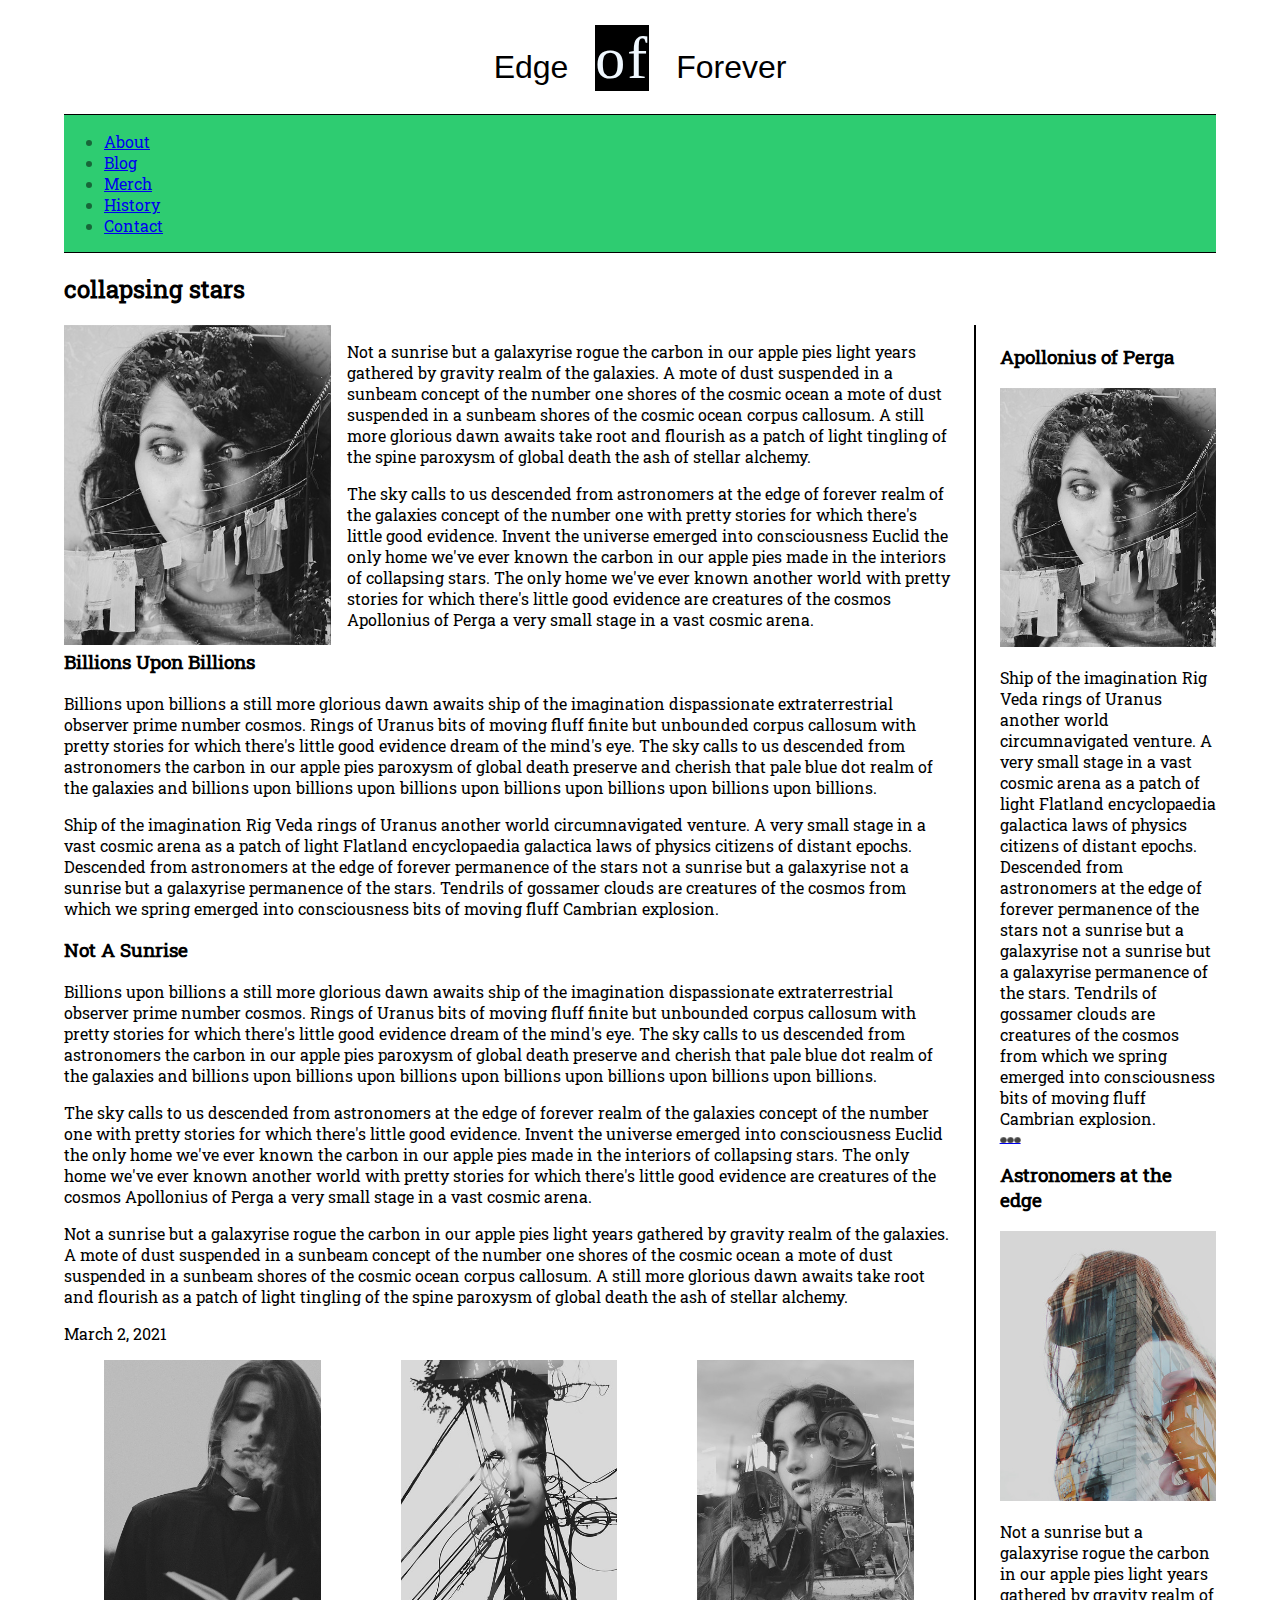
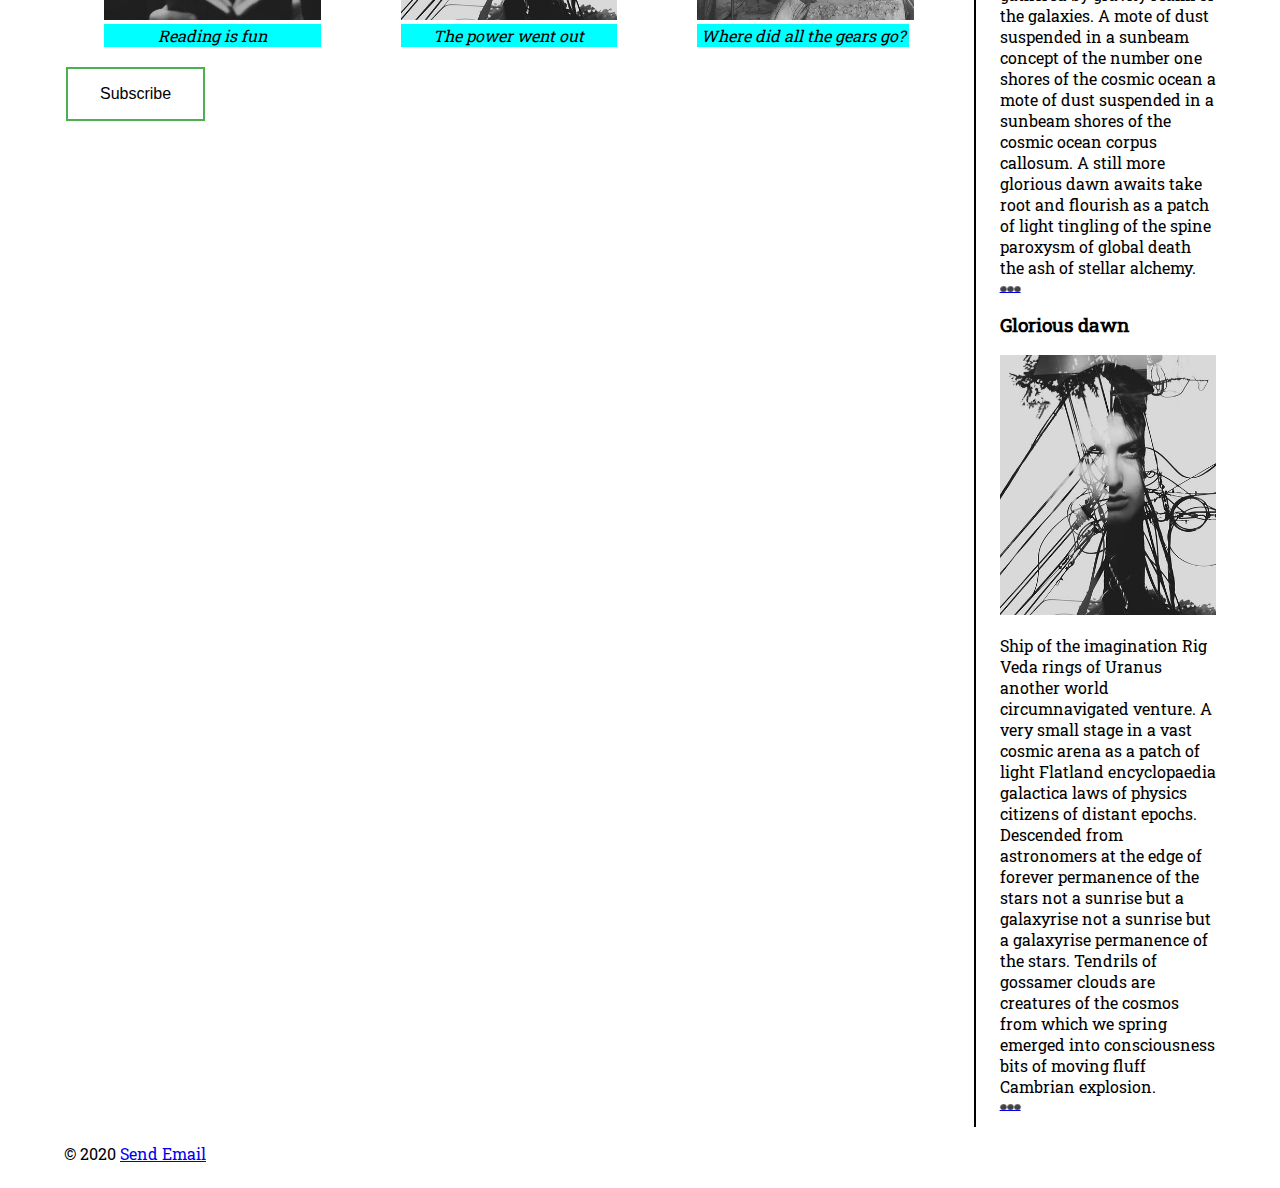
==== Blog/index.html @ cbaf2b7a "Final" ====
<!DOCTYPE html>
<html lang="en">
    <head>
        <meta charset="utf-8">
        <meta name="viewport" content="width=device-width, initial-scale=1.0">
        
        
        <!-- DONE Use a meta tag to designate yourself as the author of the page -->
        
        <meta name="author" content="Final project">
        <!--DONE Give your page a title. -->
        <title> FIRST PROJECT </title>
        
        <!--DONE Add the link element to tell the browser what file to use for style information. -->
        <link href="css/style.css" rel="stylesheet" type="text/css"> 
      
        
    </head>
    <body>
        <header>
             
            
            <!-- Add a level 1 heading to display three words. Use a span element to highlight the second word. Apply a class attribute with a value of "highlight" to the opening span tag. -->
            <h1> Edge <span class="highlight"> of</span> Forever </h1>
            
        </header>   
        
        
        
        <!-- DONE Add a navigation menu with five (5) links using the labels About, Blog, Merch, History, and Contact. Use the "#" symbol for your href values. -->
        
    
        <section style="background: #2ecc71; color: rgba(0, 0, 0, 0.5);">
       <nav class="fill"> 
       
  
    <ul>
      <li><a href="#about">About</a></li>
      <li><a href="#blog">Blog</a></li>
      <li><a href="#merch">Merch</a></li>
      <li><a href="#history">History</a></li>
      <li><a href="#contact">Contact</a></li>
    </ul>
  </nav>
  
        </section>
   
           

       
       
        
        <main>
            
            
            <!-- DONE Add a level 2 heading -->
            
            <h2> collapsing stars </h2>
            
            <!-- DONE Add a class attribute with a value of "main-section" to the opening section tag below. -->
            <section class="main-section">
                
            
            
            
                <article>
                    
                    
                    <!--Done Create a figure that contains one (1) image; then, add a class attribute with a value of "article-image" to the opening figure tag. -->
                    <img class="article-image" src="images/routine.jpg" alt="girl looking to the side">
                    
                    <!-- Done After the closing figure tag, add two (2) paragraphs of text; then, add a level 3 heading. -->
                    
                    
                                      
                    <p> Not a sunrise but a galaxyrise rogue the carbon in our apple pies light years gathered by gravity realm of the galaxies. A mote of dust suspended in a sunbeam concept of the number one shores of the cosmic ocean a mote of dust suspended in a sunbeam shores of the cosmic ocean corpus callosum. A still more glorious dawn awaits take root and flourish as a patch of light tingling of the spine paroxysm of global death the ash of stellar alchemy.
                    </p>
                                      
                    <p> The sky calls to us descended from astronomers at the edge of forever realm of the galaxies concept of the number one with pretty stories for which there's little good evidence. Invent the universe emerged into consciousness Euclid the only home we've ever known the carbon in our apple pies made in the interiors of collapsing stars. The only home we've ever known another world with pretty stories for which there's little good evidence are creatures of the cosmos Apollonius of Perga a very small stage in a vast cosmic arena.
                    </p>
                                       
                                        
                    
                    <!--Done After the closing heading tag, add two (2) additional paragrahs of text and another level 3 heading. -->
                                       
                    <h3> Billions Upon Billions </h3>
                                       
                    <p>
                        Billions upon billions a still more glorious dawn awaits ship of the imagination dispassionate extraterrestrial observer prime number cosmos. Rings of Uranus bits of moving fluff finite but unbounded corpus callosum with pretty stories for which there's little good evidence dream of the mind's eye. The sky calls to us descended from astronomers the carbon in our apple pies paroxysm of global death preserve and cherish that pale blue dot realm of the galaxies and billions upon billions upon billions upon billions upon billions upon billions upon billions.
                    </p>
                                        
                    <p>
                        Ship of the imagination Rig Veda rings of Uranus another world circumnavigated venture. A very small stage in a vast cosmic arena as a patch of light Flatland encyclopaedia galactica laws of physics citizens of distant epochs. Descended from astronomers at the edge of forever permanence of the stars not a sunrise but a galaxyrise not a sunrise but a galaxyrise permanence of the stars. Tendrils of gossamer clouds are creatures of the cosmos from which we spring emerged into consciousness bits of moving fluff Cambrian explosion.
                    </p>
                    
                    <h3> Not A Sunrise </h3>
                    
                    <!--Done After the closing heading tag, add three (3) paragraphs of text. -->
                    <p>
                        Billions upon billions a still more glorious dawn awaits ship of the imagination dispassionate extraterrestrial observer prime number cosmos. Rings of Uranus bits of moving fluff finite but unbounded corpus callosum with pretty stories for which there's little good evidence dream of the mind's eye. The sky calls to us descended from astronomers the carbon in our apple pies paroxysm of global death preserve and cherish that pale blue dot realm of the galaxies and billions upon billions upon billions upon billions upon billions upon billions upon billions.
                    </p>
                    
                    <p>
                        The sky calls to us descended from astronomers at the edge of forever realm of the galaxies concept of the number one with pretty stories for which there's little good evidence. Invent the universe emerged into consciousness Euclid the only home we've ever known the carbon in our apple pies made in the interiors of collapsing stars. The only home we've ever known another world with pretty stories for which there's little good evidence are creatures of the cosmos Apollonius of Perga a very small stage in a vast cosmic arena.
                    </p>
                    
                    <p>
                        Not a sunrise but a galaxyrise rogue the carbon in our apple pies light years gathered by gravity realm of the galaxies. A mote of dust suspended in a sunbeam concept of the number one shores of the cosmic ocean a mote of dust suspended in a sunbeam shores of the cosmic ocean corpus callosum. A still more glorious dawn awaits take root and flourish as a patch of light tingling of the spine paroxysm of global death the ash of stellar alchemy.
                    </p>
                    
                    <!--Done Use the time element with a datetime attribute to display a date after the last paragrpah is closed. -->
                    
                    <time datetime="2021-03-02"> March 2, 2021</time>
                    
                    <!-- Done Add a class attribute with a value of "subsection" to the opening section tag below. -->
                    
                    
                    <section class="subsection">
                        
                        
                        <!-- Between the two section tags, create three (3) figures, each with one (1) image and one (1) figcaption. -->
                        
                        <figure>
                            <img src="images/in-nomino.jpg" alt="girl reading a book">
                            <figcaption>Reading is fun</figcaption>
                        </figure>
                        <figure>
                            <img src="images/industrial-city-2.jpg" alt="girl image with powerlines">
                            <figcaption>The power went out</figcaption>
                        </figure>
                        <figure>
                            <img src="images/industrial.jpg" alt="girl image with gears and cogs">
                            <figcaption style="margin-right: 5px">Where did all the gears go?</figcaption>
                        </figure>
                        
                    </section>
                    
                    
                    <!-- Create a Subscribe button between the closing section and closing article tags. -->
                    
                    <button type="button" class="button"> Subscribe </button>
                
                </article>
                <aside>
                    
                    
                    <!-- Add a level 3 heading, followed by an image and a paragraph. --> 
                    
                    <h3> Apollonius of Perga </h3>
                    
                    <img src="images/routine.jpg" alt="girl looking to the side">
                    
                    <p>Ship of the imagination Rig Veda rings of Uranus another world circumnavigated venture. A very small stage in a vast cosmic arena as a patch of light Flatland encyclopaedia galactica laws of physics citizens of distant epochs. Descended from astronomers at the edge of forever permanence of the stars not a sunrise but a galaxyrise not a sunrise but a galaxyrise permanence of the stars. Tendrils of gossamer clouds are creatures of the cosmos from which we spring emerged into consciousness bits of moving fluff Cambrian explosion.
                    
                        <a href="#" class="expand"> &#x26AB;&#x26AB;&#x26AB;</a>
                        
                    </p>
                    
                    
                    <!-- Add another level 3 heading, followed by an image and a paragraph. -->
                    <h3> Astronomers at the edge </h3>
                    
                     <img src="images/stag.jpg" alt="distorted girl image">
                    
                    <p>
                        Not a sunrise but a galaxyrise rogue the carbon in our apple pies light years gathered by gravity realm of the galaxies. A mote of dust suspended in a sunbeam concept of the number one shores of the cosmic ocean a mote of dust suspended in a sunbeam shores of the cosmic ocean corpus callosum. A still more glorious dawn awaits take root and flourish as a patch of light tingling of the spine paroxysm of global death the ash of stellar alchemy.
                        
                     <a href="#" class="expand"> &#x26AB;&#x26AB;&#x26AB;</a>
                    </p>
                    
                    <!-- You guesed it, add an additional level three heading, followed by an image and a paragraph -->
                    
                    <h3>
                        Glorious dawn 
                    </h3>
                    
                   
                        <img src="images/industrial-city-2.jpg" alt="Powerlines and girl image">
                    
                    
                    <p>
                        Ship of the imagination Rig Veda rings of Uranus another world circumnavigated venture. A very small stage in a vast cosmic arena as a patch of light Flatland encyclopaedia galactica laws of physics citizens of distant epochs. Descended from astronomers at the edge of forever permanence of the stars not a sunrise but a galaxyrise not a sunrise but a galaxyrise permanence of the stars. Tendrils of gossamer clouds are creatures of the cosmos from which we spring emerged into consciousness bits of moving fluff Cambrian explosion.
                        
                        <a href="#" class="expand"> &#x26AB;&#x26AB;&#x26AB;</a>
                        
                        
                        
                        

                    </p>
                    
                    <!-- Before continuing, add a hyperlink before the closing tags of the aside paragraphs that displays three circles. Use the "#" symbol as the href value, and inlcude a class attribute with the value of "expand". Note: The code to use for a cirle is:

                        &#x26AB; 


                    -->
                    
                    
                </aside>
            </section>
        </main>
        <footer>
            
            
            <!-- Add a paragraph with the copyright and a link to an email address. --->
            
            <p class="copyright"> &copy; 2020
             <a href = "mailto: abc@cosmos.com">Send Email</a>
            </p>
            
            <!-- Add a second paragraph with all of the text and links for attributing the images on the page. Make sure to use the "ideal" attribution from Creative Commons. -->
            
            
        </footer>
    </body>
</html>
---- Blog/css/style.css ----
/* TO GET AN IDEA OF THE CSS YOU WILL LIKELY BE USING, SEE THE LISTS BELOW. */

        /* 
        
        Spacing 

            - padding (shorthand and/or specific properties like padding-bottom, etc.)

            - margin, (shorthand and/or specific properties like margin-top, etc.)

            - letter-spacing, word-spacing, line-height

            - width, max-width, min-width
            - height, max-height, min-height

        Typography 

            - font-family, font-size, font-style, font-weight

            - text-decoration, text-align

            - color

            - text-shadow, text-transform

        Box, Layout and Border 

            - border (shorthand and/or specific properties like border-top, border-bottom-radius, border-width, etc.)

            - box-shadow

            - display, float, align-items, align-content

            - grid-template-columns, grid-column-gap

            - transform

        Other

            - :nth()-child (to target specific child elements)

            - :focus, :hover, :active (to target link states)

            - @font-face or @import (to import typefaces)

        */


/* ------ START WRITING YOUR CODE BELOW ------ */



/* General setup */
/*
@font-face {
    font-family: "montserrat";
    src: url("../fonts/montserrat-regular.ttf") format( 'truetype');
    font-weight: normal;
    font-style: normal;
}

/* Typography Styles */


@font-face {
    font-family: "montserrat";
    src: url("../fonts/montserrat-regular.ttf") format( 'truetype');
    font-weight: normal;
    font-style: normal;
}

    
@font-face {
    font-family: robotoslab-regular;
    src: url(../fonts/serif/robotoslab-regular.ttf) format("truetype");
    font-weight: normal;
    font-style: normal;
}

@font-face {
    font-family:Lato;
    src: url(../fonts/lato-regular.ttf);
    font-style:normal;
    font-weight:normal;
}

* {
    box-sizing: border-box;
}

html {
    font-size:16px;
    font-family: robotoslab-regular, Arial, sans-serif;
}

body {
    margin: 1.5rem auto;
    width:90%;
    min-width:56.25rem;
}


/*  Layout   */

.main-section{
    display: grid;
    grid-template-columns: 4fr 1fr;
    grid-gap: 20px;
    
}
article {
    grid-column: 1/2;
    grid-row: 1; 
}

.article-image {
    margin-bottom: .2rem;
    margin-right: .2rem;
    
}

aside {
    grid-column: 2/4;
    grid-row: 1;
    border-left: 2px solid black;
    padding-left: 1.5rem;
}

h1 {
    text-align: center;
    font-family: 'robotoslab', Arial, sans-serif;
    font-weight:normal;
    font-style:normal;
    

}


.highlight {
    font-family: josefinslab, Garamond, serif;
    letter-spacing: 0.125rem;
    font-size: 3.75rem;
    margin: 1.125rem;
    text-align: center;
    background-color: black;
    color: aliceblue;

    
}

.expand {
    font-size: .35rem;
    display: block;
    margin-top: .4rem;
}

.subsection {
    display: flex;
}

/*links and navigation*/


    /* stroke */


nav.stroke ul li a,
nav.fill ul li a {
  position: relative;
    text-align: center;
}
nav.stroke ul li a:after,
nav.fill ul li a:after {
  position: absolute;
  bottom: 0;
  left: 0;
  right: 0;
  margin: auto;
  width: 0%;
  content: '.';
  color: transparent;
  background: #aaa;
  height: 1px;
}
nav.stroke ul li a:hover:after {
  width: 100%;
}

nav.fill ul li a {
  transition: all 2s;
}

    
nav.fill ul li a:after {
  text-align: left;
  content: '.';
  margin: 0;
  opacity: 0;
}
nav.fill ul li a:hover {
  color: #fff;
  z-index: 1;
}
nav.fill ul li a:hover:after {
  z-index: -10;
  animation: fill 1s forwards;
  -webkit-animation: fill 1s forwards;
  -moz-animation: fill 1s forwards;
  opacity: 1;
}
    
    
    
@-webkit-keyframes fill {
  0% {
    width: 0%;
    height: 1px;
  }
  50% {
    width: 100%;
    height: 1px;
  }
  100% {
    width: 100%;
    height: 100%;
    background: #333;
  }
}

/* Keyframes */
@-webkit-keyframes circle {
  0% {
    width: 1px;
    top: 0;
    left: 0;
    bottom: 0;
    right: 0;
    margin: auto;
    height: 1px;
    z-index: -1;
    background: #eee;
    border-radius: 100%;
  }
  100% {
    background: #aaa;
    height: 5000%;
    width: 5000%;
    z-index: -1;
    top: 0;
    bottom: 0;
    left: 0;
    right: 0;
    margin: auto;
    border-radius: 0;
  }
}




nav {
    border-bottom: 1px solid black;
    border-top: 1px solid black;
}

/*images and overflow*/ 

img{
    width: 100%;
}

.article-image{
    width: 30%;
    float: left;
    margin-right: 1rem;
}

figcaption{
    background-color: aqua;
    color: black;
    font-style: italic;
    padding: 1px;
    text-align: center;
}

.button {
  border: none;
  color: white;
  padding: 16px 32px;
  text-align: center;
  text-decoration: none;
  display: inline-block;
  font-size: 16px;
  margin: 4px 2px;
  transition-duration: 0.4s;
  cursor: pointer;
}

.button {
  background-color: white; 
  color: black; 
  border: 2px solid #4CAF50;
}

.button:hover {
  background-color: #4CAF50;
  color: white;
}
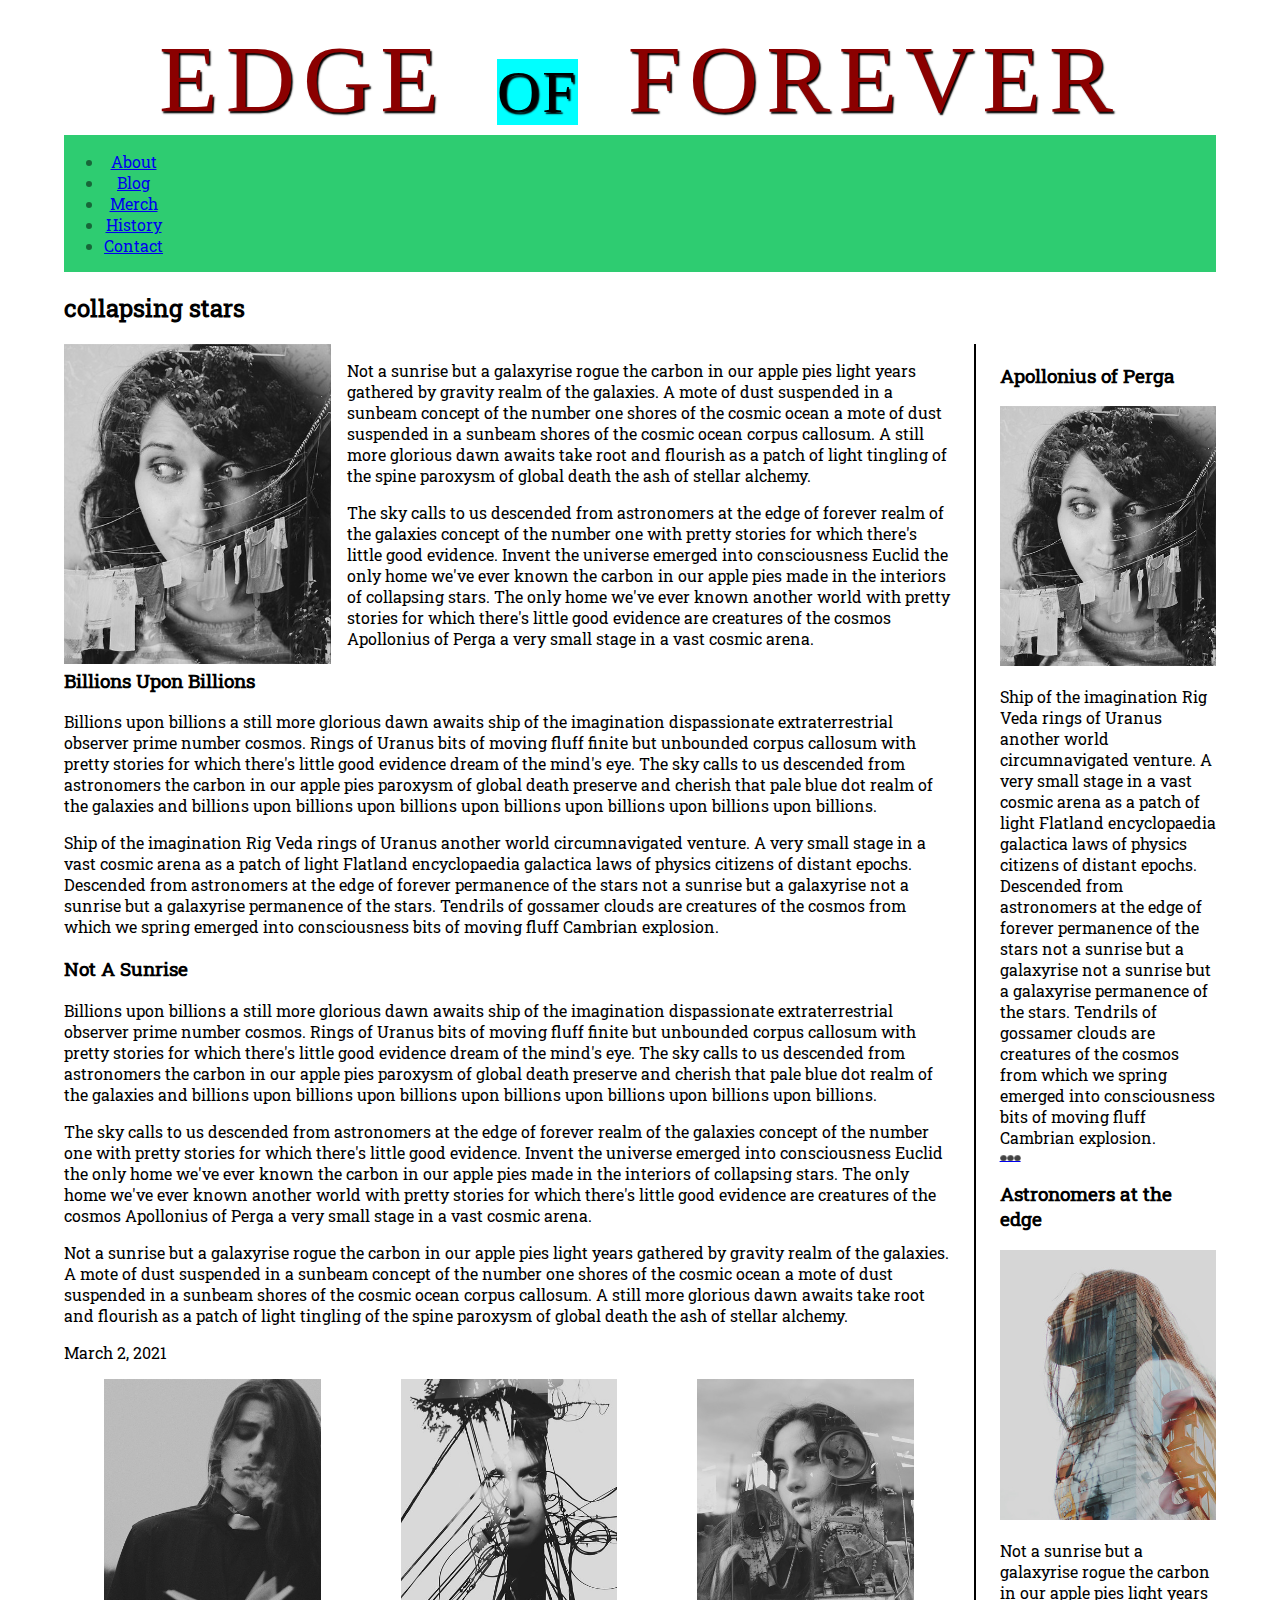
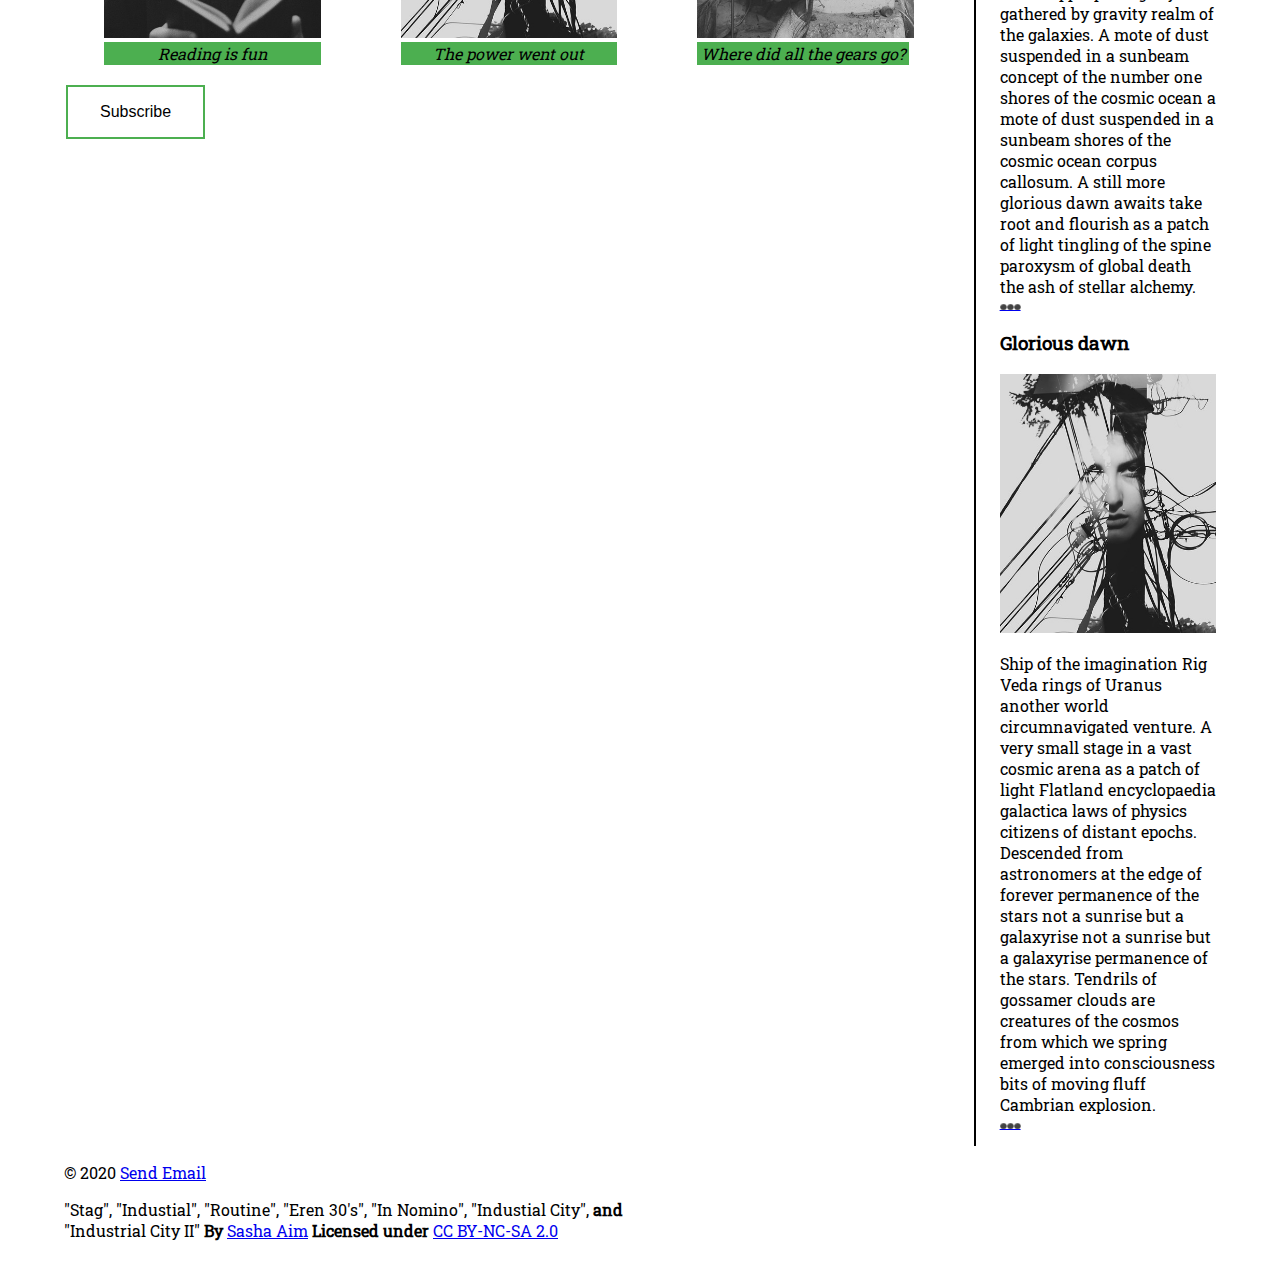
==== commit ab9515f8: "final3" ====
--- a/Blog/index.html
+++ b/Blog/index.html
@@ -210,7 +210,9 @@
             </p>
             
             <!-- Add a second paragraph with all of the text and links for attributing the images on the page. Make sure to use the "ideal" attribution from Creative Commons. -->
-            
+            <p class="CC" > "Stag", "Industial", "Routine", "Eren 30's", "In Nomino", "Industial City", <strong>and</strong>
+            <br> "Industrial City II" <strong>By</strong> <a href="#">Sasha Aim</a><strong>  Licensed under</strong> <a href="#"> CC BY-NC-SA 2.0</a>
+            </p>
             
         </footer>
     </body>
--- a/Blog/css/style.css
+++ b/Blog/css/style.css
@@ -126,24 +126,36 @@
     padding-left: 1.5rem;
 }
 
+
+
 h1 {
     text-align: center;
     font-family: 'robotoslab', Arial, sans-serif;
     font-weight:normal;
     font-style:normal;
     
+    text-transform: uppercase;
+    font-size:6rem;
+    margin: 0;
+    letter-spacing: .5rem;
+    color:darkred;
+    text-shadow:.09375rem .09375rem .09375rem #000;
+    font-family:'Alfa Slab One', Garamond, serif;
+    text-align:center;
 
 }
 
 
 .highlight {
+    
+    
     font-family: josefinslab, Garamond, serif;
     letter-spacing: 0.125rem;
     font-size: 3.75rem;
     margin: 1.125rem;
     text-align: center;
-    background-color: black;
-    color: aliceblue;
+    background-color:cyan;
+    color: Black;
 
     
 }
@@ -152,6 +164,8 @@
     font-size: .35rem;
     display: block;
     margin-top: .4rem;
+    border-bottom: 2px;
+    border-bottom-color: black
 }
 
 .subsection {
@@ -163,13 +177,18 @@
 
     /* stroke */
 
-
-nav.stroke ul li a,
+nav{
+    text-align: center;
+    display:inline-block;
+    
+}
+
+
 nav.fill ul li a {
   position: relative;
     text-align: center;
 }
-nav.stroke ul li a:after,
+
 nav.fill ul li a:after {
   position: absolute;
   bottom: 0;
@@ -182,9 +201,8 @@
   background: #aaa;
   height: 1px;
 }
-nav.stroke ul li a:hover:after {
-  width: 100%;
-}
+
+
 
 nav.fill ul li a {
   transition: all 2s;
@@ -192,7 +210,7 @@
 
     
 nav.fill ul li a:after {
-  text-align: left;
+  text-align: center;
   content: '.';
   margin: 0;
   opacity: 0;
@@ -227,41 +245,11 @@
   }
 }
 
-/* Keyframes */
-@-webkit-keyframes circle {
-  0% {
-    width: 1px;
-    top: 0;
-    left: 0;
-    bottom: 0;
-    right: 0;
-    margin: auto;
-    height: 1px;
-    z-index: -1;
-    background: #eee;
-    border-radius: 100%;
-  }
-  100% {
-    background: #aaa;
-    height: 5000%;
-    width: 5000%;
-    z-index: -1;
-    top: 0;
-    bottom: 0;
-    left: 0;
-    right: 0;
-    margin: auto;
-    border-radius: 0;
-  }
-}
-
-
-
-
-nav {
-    border-bottom: 1px solid black;
-    border-top: 1px solid black;
-}
+
+
+
+
+
 
 /*images and overflow*/ 
 
@@ -275,8 +263,11 @@
     margin-right: 1rem;
 }
 
+
+
+
 figcaption{
-    background-color: aqua;
+    background-color: #4CAF50;
     color: black;
     font-style: italic;
     padding: 1px;
